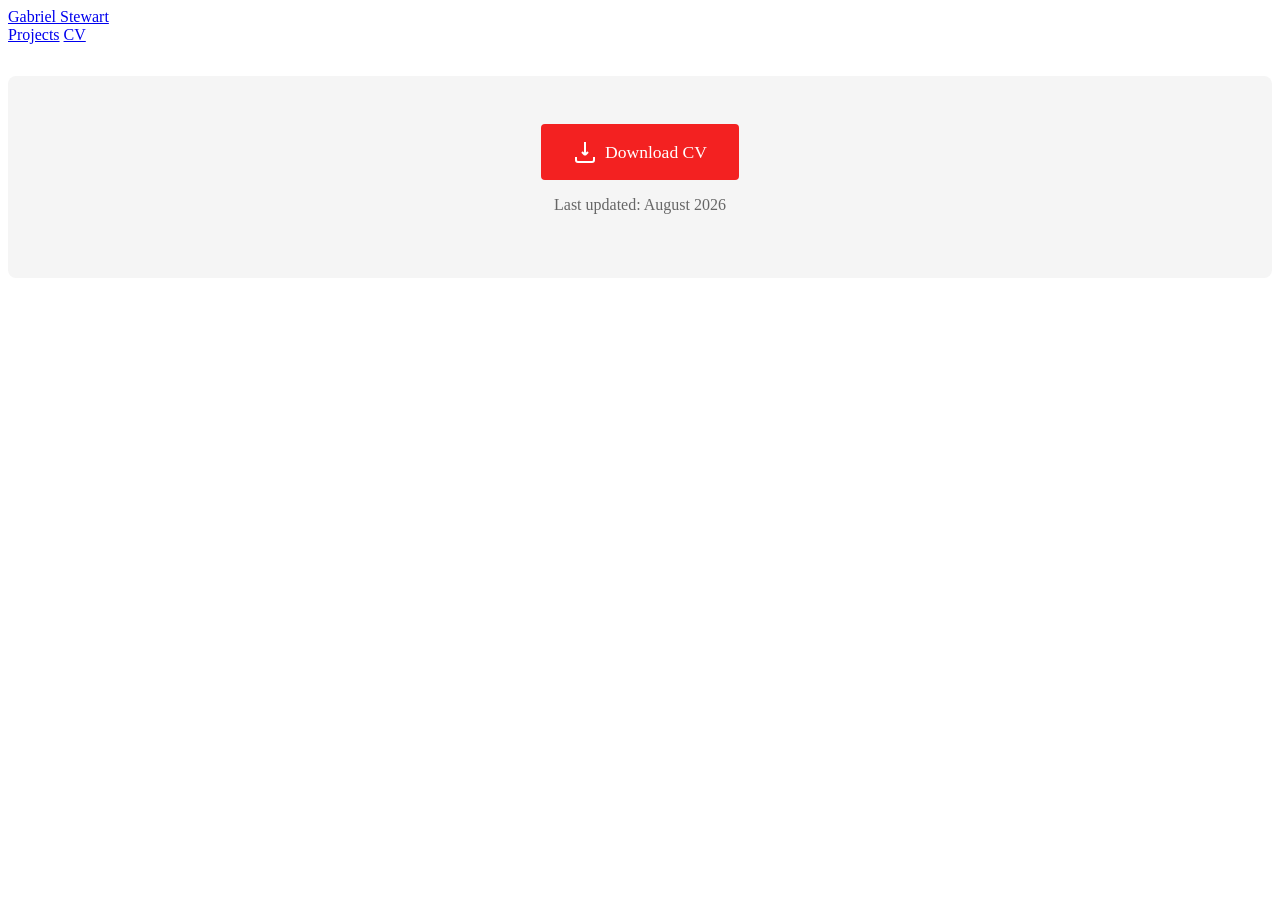
==== cv.html @ 966e4627 "changed the date" ====
<!DOCTYPE html>
<html lang="en">
<head>
    <meta charset="UTF-8">
    <meta name="viewport" content="width=device-width, initial-scale=1.0">
    <title>Academic Profile</title>
    <style>
        /* [Previous styles remain the same] */
        
        .cv-section {
            text-align: center;
            padding: 3rem;
            margin: 2rem 0;
            background: #f5f5f5;
            border-radius: 8px;
        }

        .cv-download-button {
            display: inline-flex;
            align-items: center;
            gap: 0.5rem;
            padding: 1rem 2rem;
            background-color: #f32121;
            color: white;
            text-decoration: none;
            border-radius: 4px;
            transition: background-color 0.3s;
            font-size: 1.1rem;
        }

        .cv-download-button:hover {
            background-color: #830e0e;
        }

        .cv-icon {
            width: 24px;
            height: 24px;
        }

        .cv-description {
            margin-top: 1rem;
            color: #666;
        }
    </style>
</head>
<body>
    <div class="container">
        <nav>
            <a href="index.html" class="name-title">Gabriel Stewart</a>
            <div class="nav-links">
                <a href="projects.html">Projects</a>
                <a href="cv.html">CV</a>
            </div>
        </nav>

        <!-- Other sections remain the same -->

        <section id="cv" class="cv-section">
            <a href="files/GS_CV.pdf" class="cv-download-button" target="_blank">
                <svg class="cv-icon" viewBox="0 0 24 24" fill="none" stroke="currentColor" stroke-width="2">
                    <path d="M12 2v13m0 0l-3-3m3 3l3-3M3 17v3a2 2 0 002 2h14a2 2 0 002-2v-3"/>
                </svg>
                Download CV
            </a>
            <p class="cv-description">Last updated: August 2026</p>
        </section>
    </div>
</body>
</html>
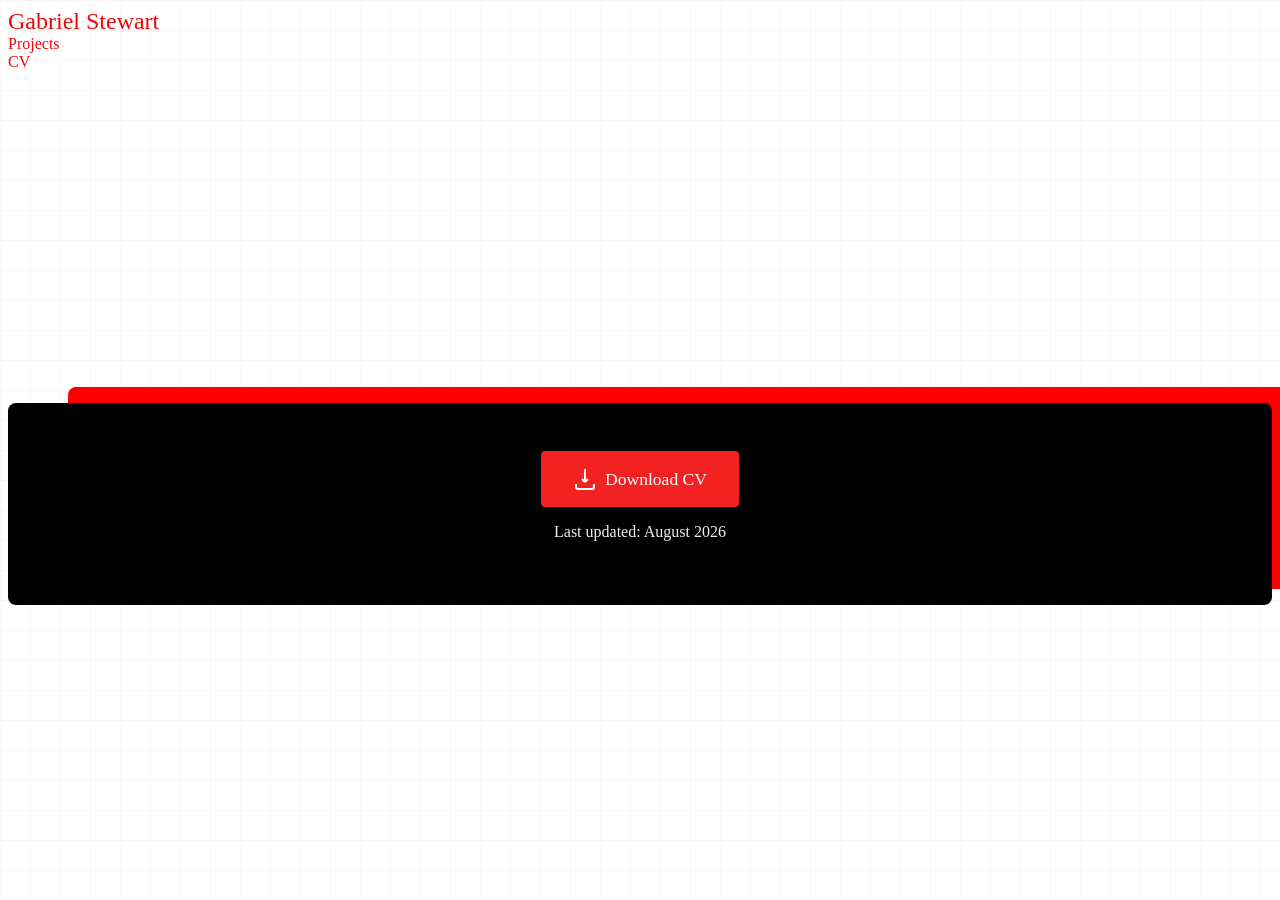
==== commit 8ed485a2: "various changes for flavor" ====
--- a/cv.html
+++ b/cv.html
@@ -7,11 +7,24 @@
     <style>
         /* [Previous styles remain the same] */
         
+body {
+            background-color: #ffffff;
+            color: #d81010;
+            background-image: 
+            linear-gradient(rgba(236, 17, 17, 0.035) 1px, transparent 1px),
+            linear-gradient(90deg, rgba(231, 29, 29, 0.035) 1px, transparent 1px);
+            background-size: 30px 30px;
+        }
+
         .cv-section {
             text-align: center;
             padding: 3rem;
             margin: 2rem 0;
-            background: #f5f5f5;
+            position: relative;
+            top: 300px;
+            background: #000000;
+            box-shadow: red 60px -16px;
+
             border-radius: 8px;
         }
 
@@ -24,8 +37,24 @@
             color: white;
             text-decoration: none;
             border-radius: 4px;
+            
             transition: background-color 0.3s;
             font-size: 1.1rem;
+        }
+        .name-title {
+            font-size: 1.5rem;
+            color: #f30505;
+            text-decoration: none;
+        }
+        
+        .nav-links a {
+            text-decoration: none;
+            color: #f30505;
+            transition: color 0.3s;
+        }
+
+        .nav-links a:hover {
+            color: #ad1d18;
         }
 
         .cv-download-button:hover {
@@ -39,7 +68,7 @@
 
         .cv-description {
             margin-top: 1rem;
-            color: #666;
+            color: #f3eded;
         }
     </style>
 </head>
@@ -49,20 +78,24 @@
             <a href="index.html" class="name-title">Gabriel Stewart</a>
             <div class="nav-links">
                 <a href="projects.html">Projects</a>
+                <div>
                 <a href="cv.html">CV</a>
             </div>
         </nav>
+        
 
         <!-- Other sections remain the same -->
-
-        <section id="cv" class="cv-section">
-            <a href="files/GS_CV.pdf" class="cv-download-button" target="_blank">
-                <svg class="cv-icon" viewBox="0 0 24 24" fill="none" stroke="currentColor" stroke-width="2">
-                    <path d="M12 2v13m0 0l-3-3m3 3l3-3M3 17v3a2 2 0 002 2h14a2 2 0 002-2v-3"/>
-                </svg>
+                    
+        <section id="cv" class="cv-section"> 
+            <a href="files/GS_CV.pdf" class="cv-download-button" target="_blank"> 
+                <svg class="cv-icon" viewBox="0 0 24 24" fill="none" stroke="currentColor" stroke-width="2"> 
+                    <path d="M12 2v13m0 0l-3-3m3 3l3-3M3 17v3a2 2 0 002 2h14a2 2 0 002-2v-3"/> 
+                </svg> 
                 Download CV
+                
             </a>
             <p class="cv-description">Last updated: August 2026</p>
+            
         </section>
     </div>
 </body>
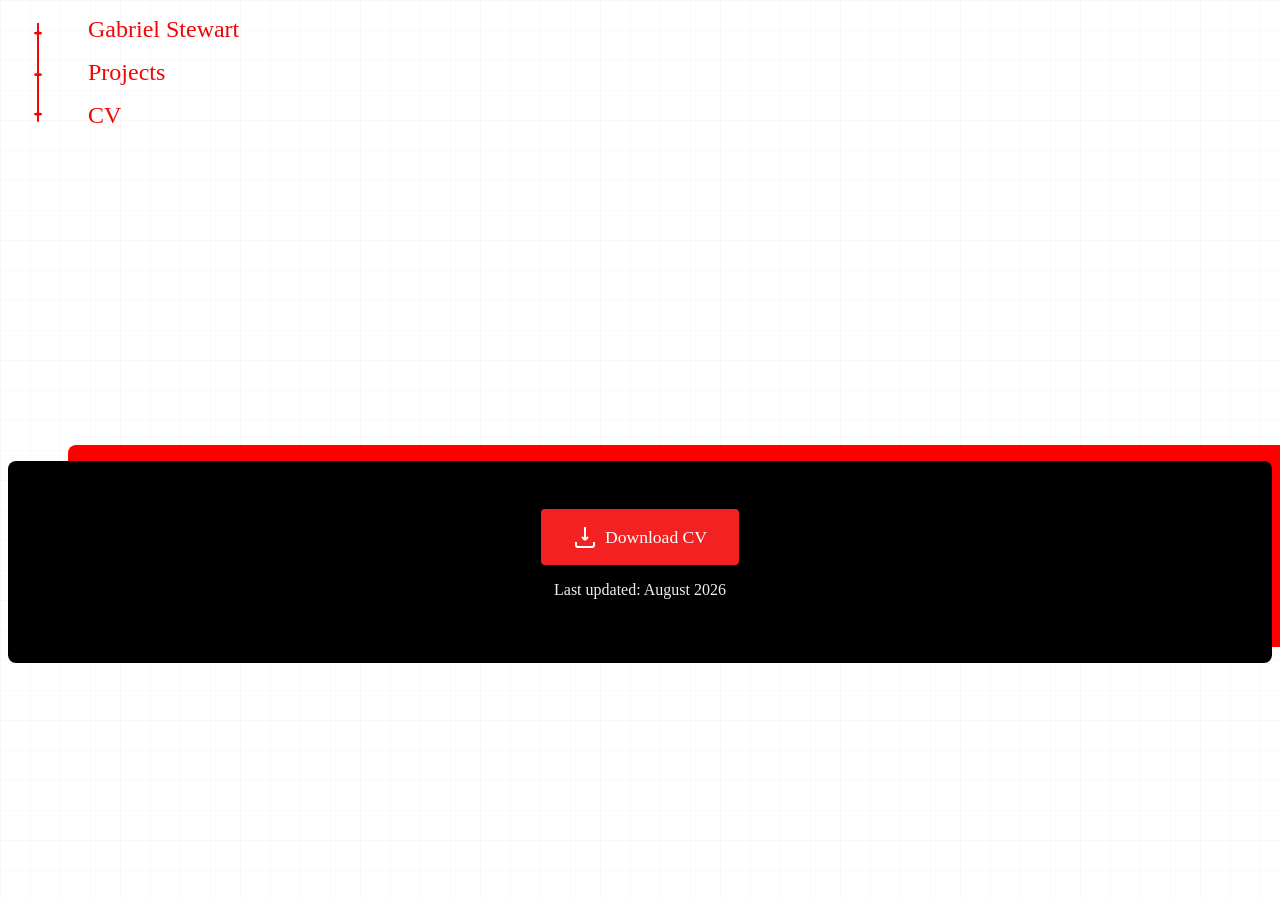
==== commit 76966589: "added circuit like grahpic for my name, projects, and CV" ====
--- a/cv.html
+++ b/cv.html
@@ -48,6 +48,7 @@
         }
         
         .nav-links a {
+            font-size: 1.5rem;
             text-decoration: none;
             color: #f30505;
             transition: color 0.3s;
@@ -70,18 +71,52 @@
             margin-top: 1rem;
             color: #f3eded;
         }
+
+        nav {
+           position: relative;
+           padding-left: 80px;
+        }
+
+        .circuit-overlay {
+            position: absolute;
+            top: 0;
+            left: 0;
+            width: 60px;
+            height: 100%;
+            z-index: 1;
+        }
+
+        .nav-item {
+            position: relative;
+            z-index: 2;
+            display: block;
+            margin: 1rem 0;
+        }
     </style>
 </head>
 <body>
     <div class="container">
         <nav>
-            <a href="index.html" class="name-title">Gabriel Stewart</a>
+            <svg class="circuit-overlay" viewBox="0 0 60 300" preserveAspectRatio="none">
+                 <line x1="30" y1="20" x2="30" y2="280" stroke="#f30505" stroke-width="2"/>
+                
+               <circle cx="30" cy="45" r="4" fill="#f30505"/>
+                 <circle cx="30" cy="155" r="4" fill="#f30505"/>
+                 <circle cx="30" cy="260" r="4" fill="#f30505"/>
+
+                 <line x1="30" y1="20" x2="30" y2="280" stroke="#f30505" stroke-width="2"/>
+                 <line x1="30" y1="20" x2="30" y2="220" stroke="#f30505" stroke-width="2"/>
+                 <line x1="30" y1="20" x2="30" y2="220" stroke="#f30505" stroke-width="2"/>
+
+            </svg>
+
+            <a href="index.html" class="name-title nav-item">Gabriel Stewart</a>
             <div class="nav-links">
-                <a href="projects.html">Projects</a>
-                <div>
-                <a href="cv.html">CV</a>
+                <a href="projects.html" class="nav-item">Projects</a>
+                <a href="cv.html" class="nav-item">CV</a> 
             </div>
-        </nav>
+        </nav> 
+            </div>
         
 
         <!-- Other sections remain the same -->
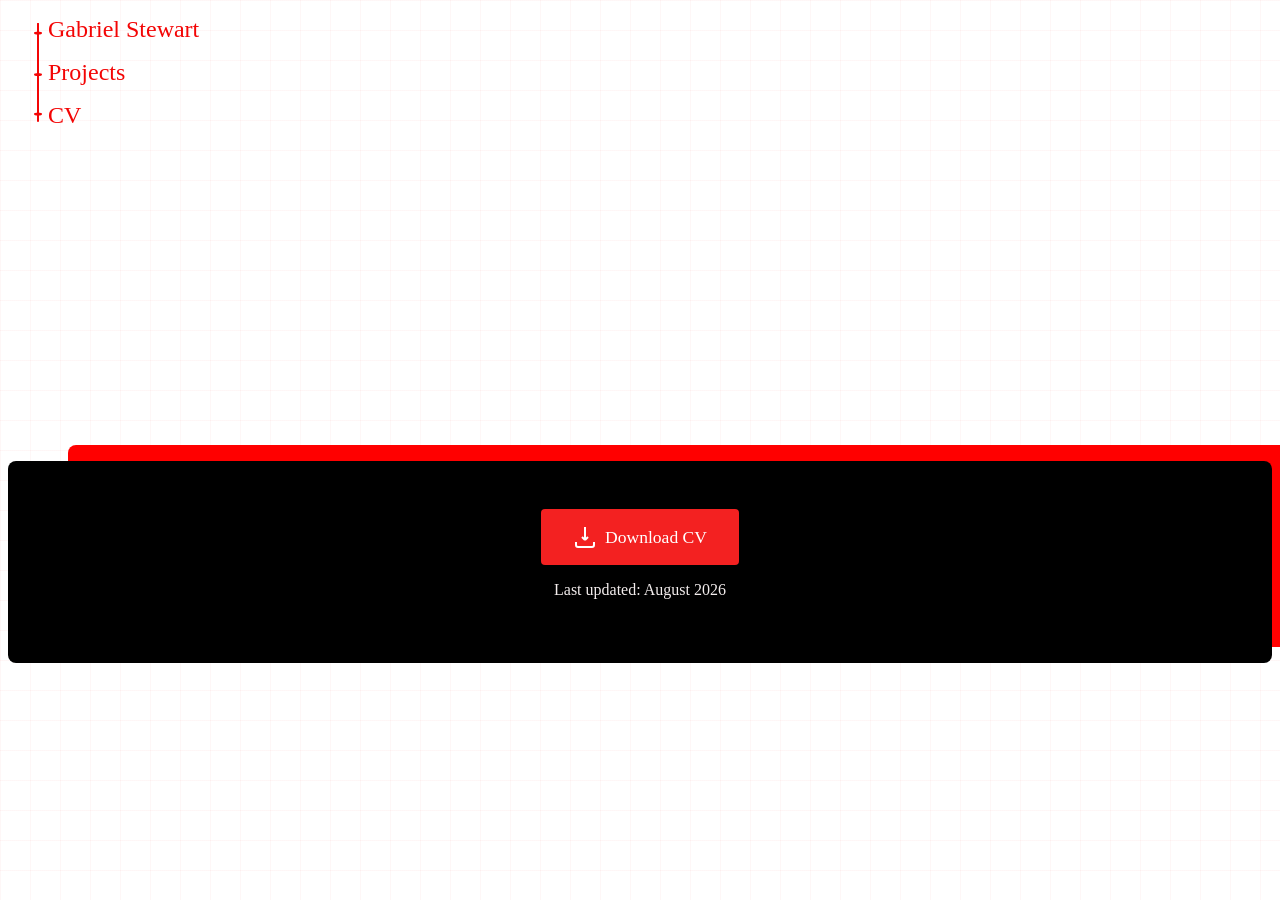
==== commit 4cbe0024: "slid the nav items over to the left to better fit the circuit-like formatting I was hoping for" ====
--- a/cv.html
+++ b/cv.html
@@ -91,6 +91,7 @@
             z-index: 2;
             display: block;
             margin: 1rem 0;
+            left: -40px
         }
     </style>
 </head>
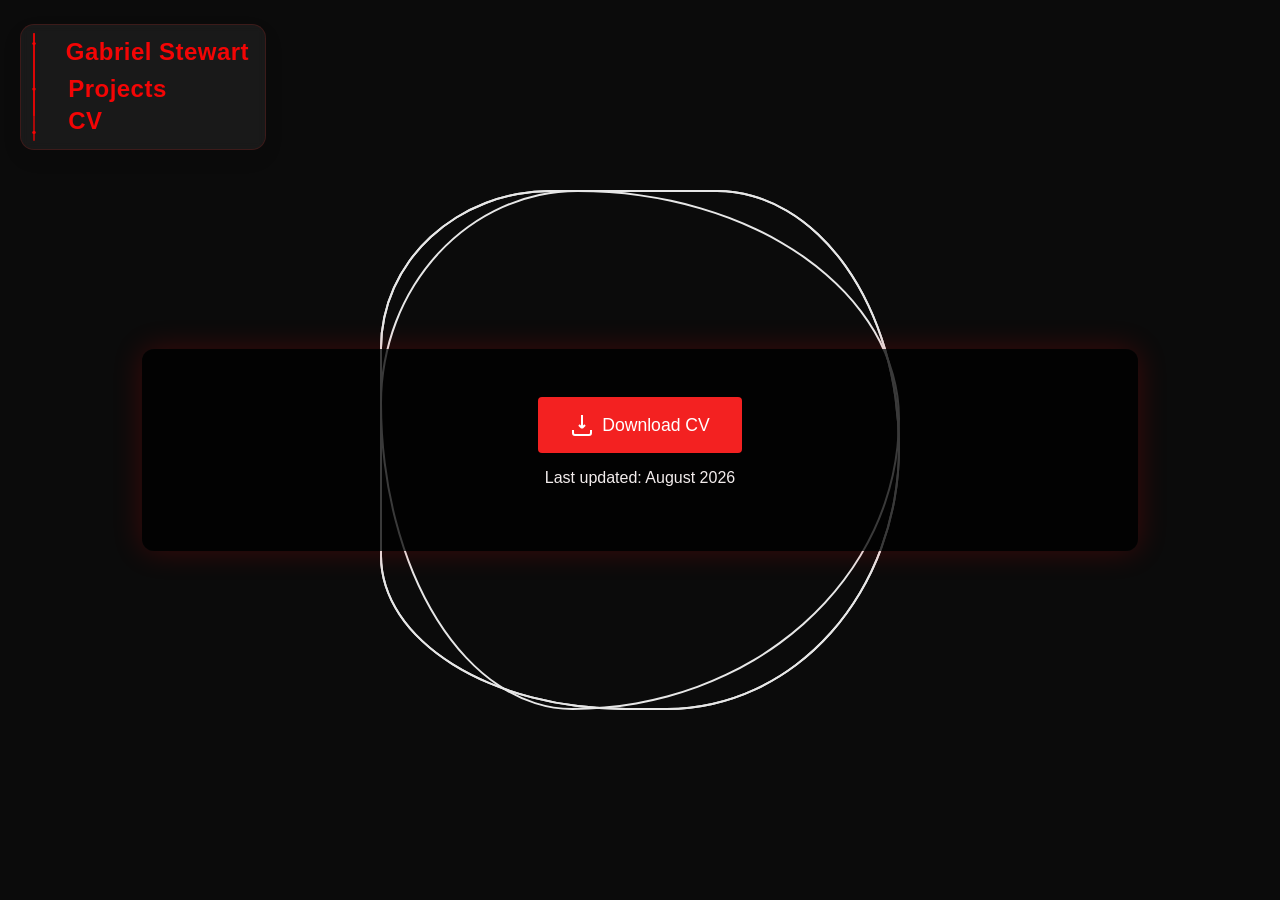
==== commit 744d5019: "Added: 1. rings effect as background for the CV 2. New nav panels for projects, index, and CV" ====
--- a/cv.html
+++ b/cv.html
@@ -4,99 +4,11 @@
     <meta charset="UTF-8">
     <meta name="viewport" content="width=device-width, initial-scale=1.0">
     <title>Academic Profile</title>
-    <style>
-        /* [Previous styles remain the same] */
-        
-body {
-            background-color: #ffffff;
-            color: #d81010;
-            background-image: 
-            linear-gradient(rgba(236, 17, 17, 0.035) 1px, transparent 1px),
-            linear-gradient(90deg, rgba(231, 29, 29, 0.035) 1px, transparent 1px);
-            background-size: 30px 30px;
-        }
-
-        .cv-section {
-            text-align: center;
-            padding: 3rem;
-            margin: 2rem 0;
-            position: relative;
-            top: 300px;
-            background: #000000;
-            box-shadow: red 60px -16px;
-
-            border-radius: 8px;
-        }
-
-        .cv-download-button {
-            display: inline-flex;
-            align-items: center;
-            gap: 0.5rem;
-            padding: 1rem 2rem;
-            background-color: #f32121;
-            color: white;
-            text-decoration: none;
-            border-radius: 4px;
-            
-            transition: background-color 0.3s;
-            font-size: 1.1rem;
-        }
-        .name-title {
-            font-size: 1.5rem;
-            color: #f30505;
-            text-decoration: none;
-        }
-        
-        .nav-links a {
-            font-size: 1.5rem;
-            text-decoration: none;
-            color: #f30505;
-            transition: color 0.3s;
-        }
-
-        .nav-links a:hover {
-            color: #ad1d18;
-        }
-
-        .cv-download-button:hover {
-            background-color: #830e0e;
-        }
-
-        .cv-icon {
-            width: 24px;
-            height: 24px;
-        }
-
-        .cv-description {
-            margin-top: 1rem;
-            color: #f3eded;
-        }
-
-        nav {
-           position: relative;
-           padding-left: 80px;
-        }
-
-        .circuit-overlay {
-            position: absolute;
-            top: 0;
-            left: 0;
-            width: 60px;
-            height: 100%;
-            z-index: 1;
-        }
-
-        .nav-item {
-            position: relative;
-            z-index: 2;
-            display: block;
-            margin: 1rem 0;
-            left: -40px
-        }
-    </style>
+    <link rel="stylesheet" href="https://cdnjs.cloudflare.com/ajax/libs/font-awesome/6.4.2/css/all.min.css">
+    <link rel="stylesheet" href="cv_styles.css">
 </head>
 <body>
-    <div class="container">
+    <div class="page-content">
         <nav>
             <svg class="circuit-overlay" viewBox="0 0 60 300" preserveAspectRatio="none">
                  <line x1="30" y1="20" x2="30" y2="280" stroke="#f30505" stroke-width="2"/>
@@ -117,13 +29,12 @@
                 <a href="cv.html" class="nav-item">CV</a> 
             </div>
         </nav> 
-            </div>
         
 
         <!-- Other sections remain the same -->
                     
         <section id="cv" class="cv-section"> 
-            <a href="files/GS_CV.pdf" class="cv-download-button" target="_blank"> 
+            <a href="files/Gabriel_Stewart_CV.pdf" class="cv-download-button" target="_blank"> 
                 <svg class="cv-icon" viewBox="0 0 24 24" fill="none" stroke="currentColor" stroke-width="2"> 
                     <path d="M12 2v13m0 0l-3-3m3 3l3-3M3 17v3a2 2 0 002 2h14a2 2 0 002-2v-3"/> 
                 </svg> 
@@ -134,5 +45,13 @@
             
         </section>
     </div>
+
+    <div class="rings-bg" aria-hidden="true">
+        <div class="ring">
+            <i style="--clr: #ff3b30"></i>
+            <i style="--clr: #f5f5f5"></i>
+            <i style="--clr: #d9d9d9"></i>
+        </div>
+    </div>
 </body>
 </html>
--- a/cv_styles.css
+++ b/cv_styles.css
@@ -0,0 +1,198 @@
+body {
+    margin: 0;
+    min-height: 100vh;
+    background: #0b0b0b;
+    position: relative;
+    color: #f5f5f5;
+    overflow-x: hidden;
+    font-family: 'Segoe UI', Tahoma, Geneva, Verdana, sans-serif;
+}
+
+.rings-bg {
+    position: fixed;
+    inset: 0;
+    display: grid;
+    place-items: center;
+    z-index: 0;
+    opacity: 0.9;
+    pointer-events: auto;
+}
+
+.ring {
+    position: relative;
+    width: min(70vw, 520px);
+    height: min(70vw, 520px);
+    pointer-events: auto;
+    z-index: 0;
+}
+
+.ring i {
+    position: absolute;
+    inset: 0;
+    border: 2px solid #fff;
+    transition: 0.5s;
+    pointer-events: auto;
+}
+
+.ring i:nth-child(1) {
+    border-radius: 38% 62% 63% 37% / 41% 44% 56% 59%;
+    animation: animate 5s linear infinite;
+}
+
+.ring i:nth-child(2) {
+    border-radius: 41% 44% 56% 59% / 38% 62% 63% 37%;
+    animation: animate 7s linear infinite reverse;
+}
+
+.ring i:nth-child(3) {
+    border-radius: 41% 44% 56% 59% / 38% 62% 63% 37%;
+    animation: animate2 6s linear infinite;
+}
+
+.ring:hover i,
+.rings-bg:hover .ring i,
+.page-content:has(.cv-section:hover) ~ .rings-bg .ring i,
+.page-content:has(.cv-download-button:hover) ~ .rings-bg .ring i {
+    border: 5px solid var(--clr);
+    filter: drop-shadow(0 0 20px var(--clr));
+}
+
+.page-content {
+    position: relative;
+    z-index: 1;
+    display: flex;
+    flex-direction: column;
+    align-items: center;
+    justify-content: center;
+    min-height: 100vh;
+    pointer-events: none;
+}
+
+.cv-section {
+    text-align: center;
+    padding: 3rem;
+    margin: 0 auto;
+    position: relative;
+    z-index: 2;
+    width: min(900px, 80vw);
+    background: rgba(0, 0, 0, 0.75);
+    box-shadow: 0 0 30px rgba(255, 0, 0, 0.2);
+    border-radius: 12px;
+    pointer-events: auto;
+}
+
+.cv-download-button {
+    display: inline-flex;
+    align-items: center;
+    gap: 0.5rem;
+    padding: 1rem 2rem;
+    background-color: #f32121;
+    color: white;
+    text-decoration: none;
+    border-radius: 4px;
+    transition: background-color 0.3s;
+    font-size: 1.1rem;
+}
+
+.name-title {
+    font-size: 1.5rem;
+    color: #f30505;
+    text-decoration: none;
+    font-family: 'Segoe UI', Tahoma, Geneva, Verdana, sans-serif;
+    font-weight: 700;
+}
+
+.nav-links a {
+    font-size: 1.5rem;
+    text-decoration: none;
+    color: #f30505;
+    transition: color 0.3s;
+    font-family: 'Segoe UI', Tahoma, Geneva, Verdana, sans-serif;
+    font-weight: 600;
+}
+
+.nav-links a:hover {
+    color: #ad1d18;
+}
+
+.cv-download-button:hover {
+    background-color: #830e0e;
+}
+
+.cv-icon {
+    width: 24px;
+    height: 24px;
+}
+
+.cv-description {
+    margin-top: 1rem;
+    color: #f3eded;
+}
+
+nav {
+    position: fixed;
+    top: 1.5rem;
+    left: 1.25rem;
+    z-index: 3;
+    display: flex;
+    flex-direction: column;
+    align-items: flex-start;
+    gap: 0.5rem;
+    padding-left: 2.5rem;
+    pointer-events: auto;
+    background: rgba(255, 255, 255, 0.06);
+    border: 1px solid rgba(243, 40, 33, 0.16);
+    border-radius: 14px;
+    padding: 0.8rem 1rem 0.8rem 2.8rem;
+    backdrop-filter: blur(4px);
+    box-shadow: 0 8px 20px rgba(0, 0, 0, 0.08);
+}
+
+.nav-links {
+    display: flex;
+    flex-direction: column;
+    align-items: flex-start;
+    gap: 0.25rem;
+    padding-left: 0.15rem;
+}
+
+.circuit-overlay {
+    position: absolute;
+    top: 0;
+    left: 0;
+    width: 26px;
+    height: 100%;
+    z-index: 1;
+    pointer-events: none;
+}
+
+.nav-item {
+    position: relative;
+    z-index: 2;
+    display: block;
+    margin: 0;
+    left: 0;
+    pointer-events: auto;
+    line-height: 1.2;
+    font-family: 'Segoe UI', Tahoma, Geneva, Verdana, sans-serif;
+    font-weight: 600;
+    letter-spacing: 0.02em;
+}
+
+@keyframes animate {
+    0% {
+        transform: rotate(0deg);
+    }
+    100% {
+        transform: rotate(360deg);
+    }
+}
+
+@keyframes animate2 {
+    0% {
+        transform: rotate(360deg);
+    }
+    100% {
+        transform: rotate(0deg);
+    }
+}
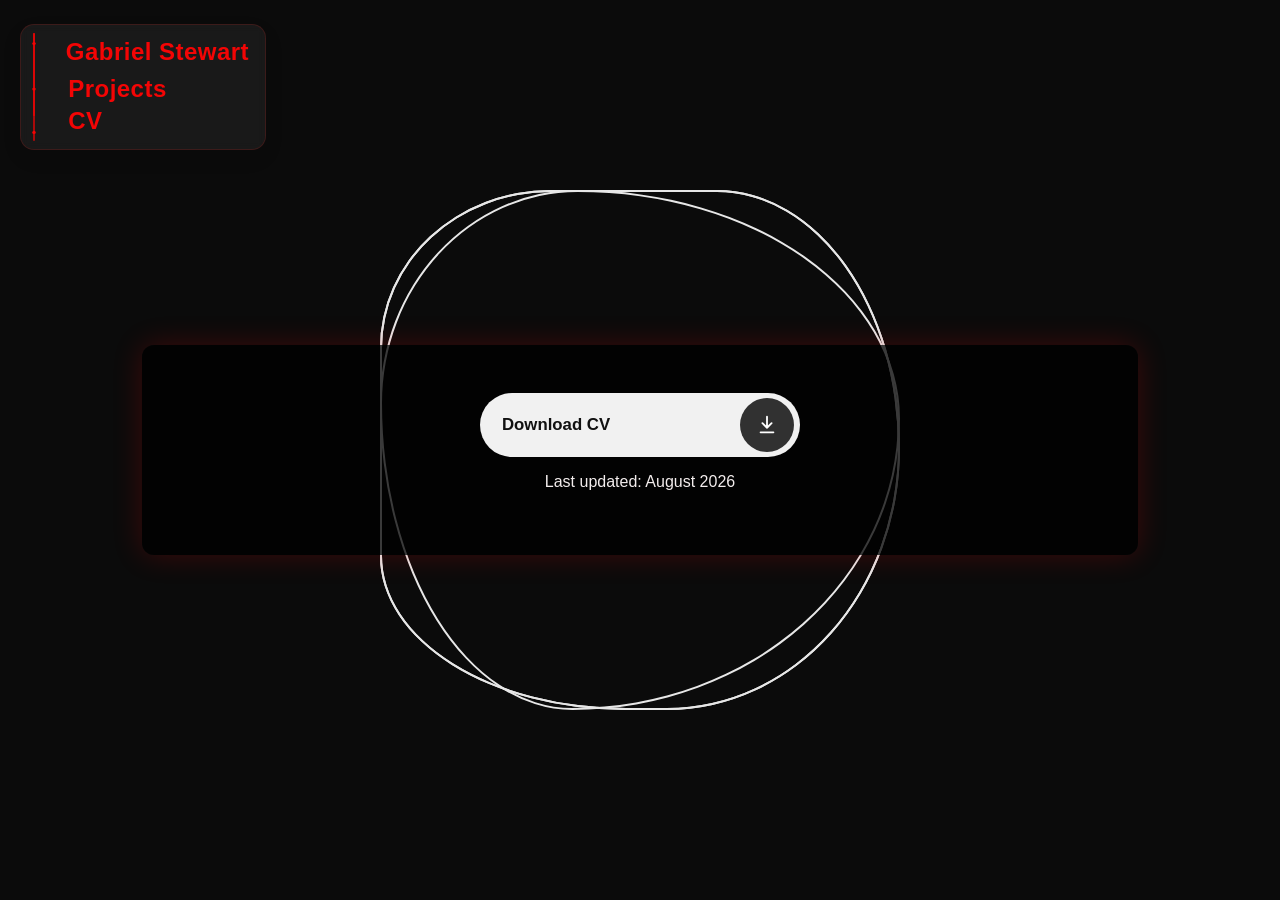
==== commit b5f01bb2: "Created a animated button for the download CV portion, added it as the new button to donwload the cv" ====
--- a/cv.html
+++ b/cv.html
@@ -34,13 +34,7 @@
         <!-- Other sections remain the same -->
                     
         <section id="cv" class="cv-section"> 
-            <a href="files/Gabriel_Stewart_CV.pdf" class="cv-download-button" target="_blank"> 
-                <svg class="cv-icon" viewBox="0 0 24 24" fill="none" stroke="currentColor" stroke-width="2"> 
-                    <path d="M12 2v13m0 0l-3-3m3 3l3-3M3 17v3a2 2 0 002 2h14a2 2 0 002-2v-3"/> 
-                </svg> 
-                Download CV
-                
-            </a>
+            <iframe class="cv-button-frame" src="button.html" title="Download CV" width="320" height="64"></iframe>
             <p class="cv-description">Last updated: August 2026</p>
             
         </section>
--- a/cv_styles.css
+++ b/cv_styles.css
@@ -81,17 +81,13 @@
     pointer-events: auto;
 }
 
-.cv-download-button {
-    display: inline-flex;
-    align-items: center;
-    gap: 0.5rem;
-    padding: 1rem 2rem;
-    background-color: #f32121;
-    color: white;
-    text-decoration: none;
-    border-radius: 4px;
-    transition: background-color 0.3s;
-    font-size: 1.1rem;
+.cv-button-frame {
+    display: block;
+    width: min(320px, 100%);
+    height: 64px;
+    margin: 0 auto;
+    border: 0;
+    background: transparent;
 }
 
 .name-title {
@@ -113,15 +109,6 @@
 
 .nav-links a:hover {
     color: #ad1d18;
-}
-
-.cv-download-button:hover {
-    background-color: #830e0e;
-}
-
-.cv-icon {
-    width: 24px;
-    height: 24px;
 }
 
 .cv-description {
